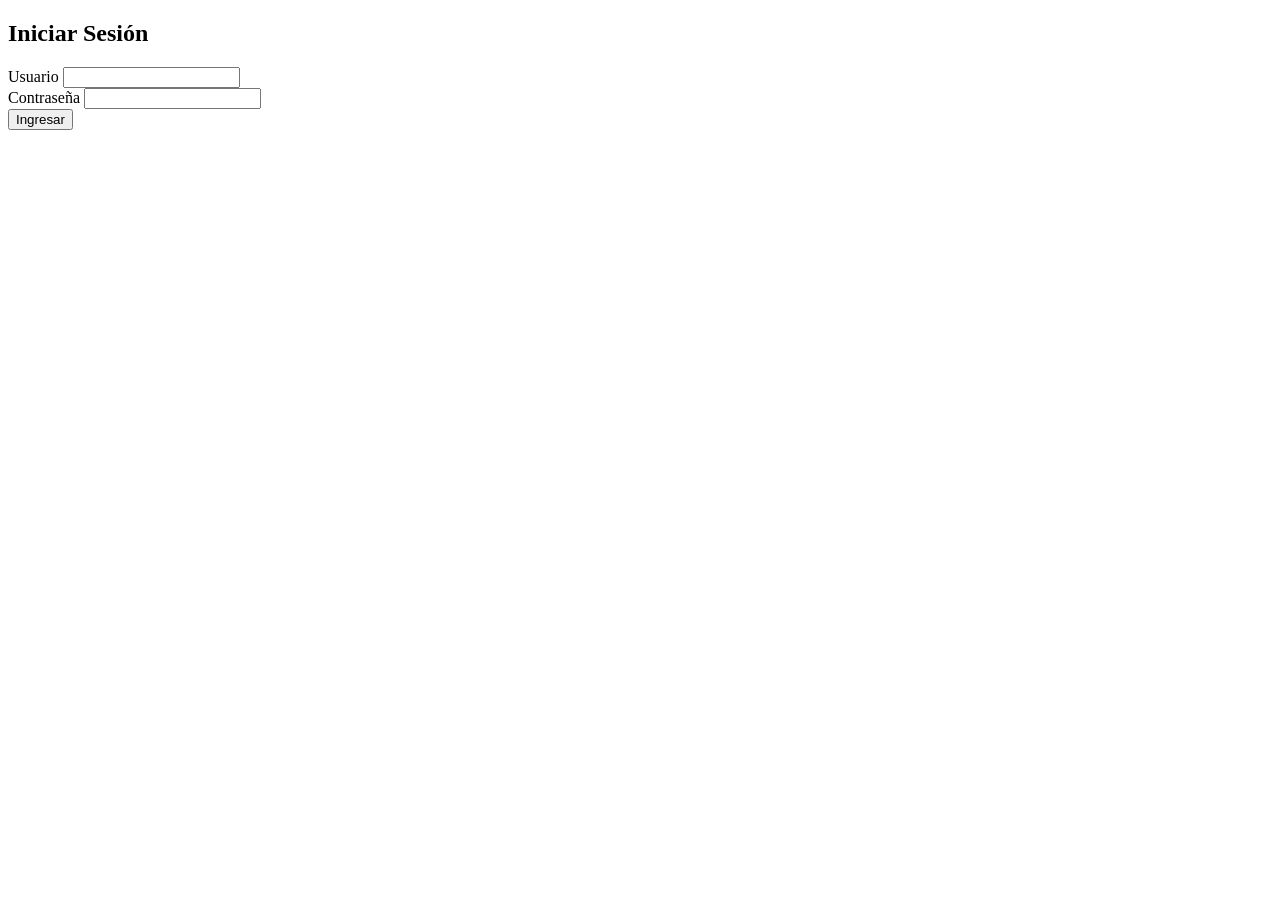
==== login/index.html @ 94308a8a "Agrega CSS compartido y lo conecta al login" ====
<!DOCTYPE html>
<html lang="es">
<head>
    <meta charset="UTF-8">
    <meta name="viewport" content="width=device-width, initial-scale=1.0">
    <title>Login - Sistema Administrativo</title>
    <link rel="stylesheet" href="css/styles.css">
</head>
<body>
    <div class="login-container">
        <div class="login-card">
            <h2>Iniciar Sesión</h2>
            <form id="loginForm">
                <div class="form-group">
                    <label for="username">Usuario</label>
                    <input type="text" id="username" required>
                </div>
                <div class="form-group">
                    <label for="password">Contraseña</label>
                    <input type="password" id="password" required>
                </div>
                <button type="submit" class="btn">Ingresar</button>
                <p id="errorMsg" style="color: red; display: none; margin-top: 10px;">Credenciales incorrectas.</p>
            </form>
        </div>
    </div>
    <script src="js/login.js"></script>
</body>
</html>
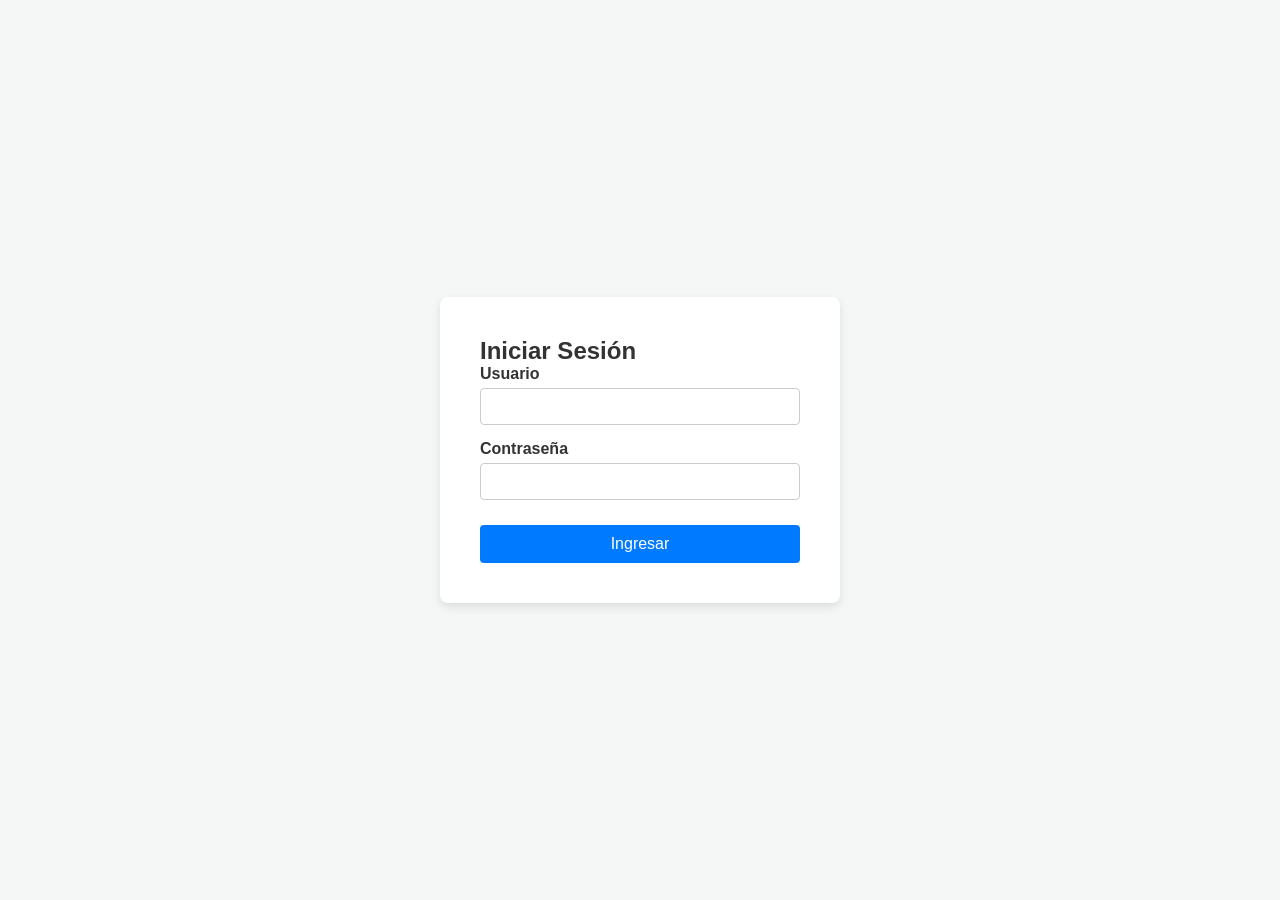
==== commit 7bc1bf18: "Correccion link css" ====
--- a/login/index.html
+++ b/login/index.html
@@ -4,7 +4,7 @@
     <meta charset="UTF-8">
     <meta name="viewport" content="width=device-width, initial-scale=1.0">
     <title>Login - Sistema Administrativo</title>
-    <link rel="stylesheet" href="css/styles.css">
+    <link rel="stylesheet" href="../css/styles.css">
 </head>
 <body>
     <div class="login-container">
@@ -24,6 +24,6 @@
             </form>
         </div>
     </div>
-    <script src="js/login.js"></script>
+    <script src="jslogin.js"></script>
 </body>
 </html>
--- a/css/styles.css
+++ b/css/styles.css
@@ -0,0 +1,28 @@
+* { box-sizing: border-box; font-family: 'Segoe UI', Tahoma, Geneva, Verdana, sans-serif; margin: 0; padding: 0; }
+body { background-color: #f4f7f6; color: #333; }
+.container { max-width: 1200px; margin: 0 auto; padding: 20px; }
+
+/* Login */
+.login-container { display: flex; justify-content: center; align-items: center; height: 100vh; }
+.login-card { background: #fff; padding: 40px; border-radius: 8px; box-shadow: 0 4px 10px rgba(0,0,0,0.1); width: 100%; max-width: 400px; }
+.form-group { margin-bottom: 15px; }
+.form-group label { display: block; margin-bottom: 5px; font-weight: bold; }
+.form-group input { width: 100%; padding: 10px; border: 1px solid #ccc; border-radius: 4px; }
+.btn { width: 100%; padding: 10px; background: #007bff; color: white; border: none; border-radius: 4px; cursor: pointer; font-size: 16px; margin-top: 10px;}
+.btn:hover { background: #0056b3; }
+
+/* Dashboard & CRUD */
+.dashboard-layout { display: flex; min-height: 100vh; }
+.sidebar { width: 250px; background: #343a40; color: white; padding: 20px; }
+.sidebar a { color: white; text-decoration: none; display: block; margin: 15px 0; padding: 10px; border-radius: 4px;}
+.sidebar a:hover { background: #495057; }
+.main-content { flex: 1; padding: 20px; }
+.cards { display: flex; gap: 20px; margin-top: 20px; }
+.card { background: white; padding: 20px; border-radius: 8px; box-shadow: 0 2px 5px rgba(0,0,0,0.1); flex: 1; text-align: center; }
+
+/* Tablas */
+table { width: 100%; border-collapse: collapse; margin-top: 20px; background: white; }
+th, td { padding: 12px; border: 1px solid #ddd; text-align: left; }
+th { background-color: #007bff; color: white; }
+.btn-danger { background: #dc3545; width: auto; padding: 5px 10px;}
+.btn-danger:hover { background: #c82333; }
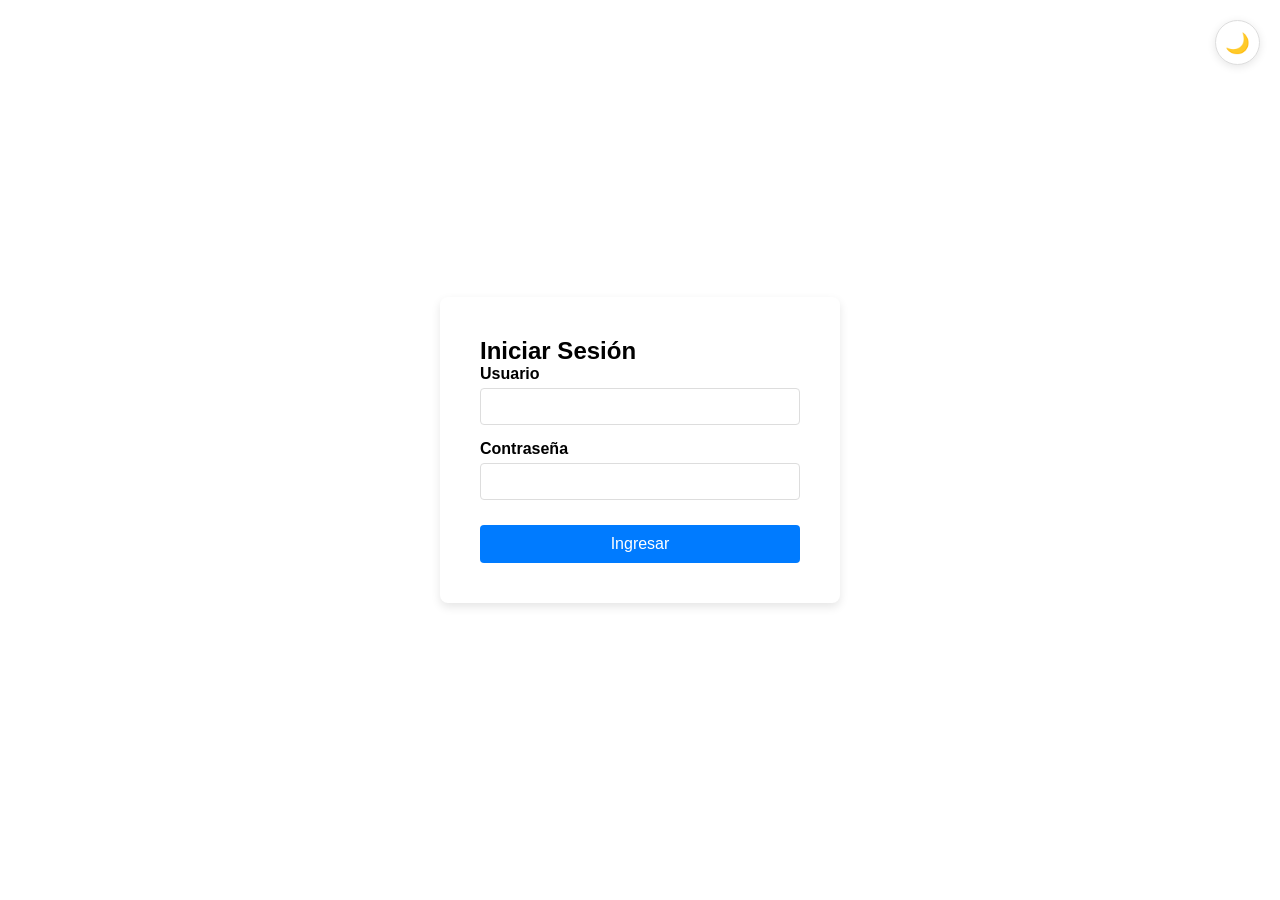
==== commit f4966dd0: "Modo oscuro" ====
--- a/login/index.html
+++ b/login/index.html
@@ -24,6 +24,9 @@
             </form>
         </div>
     </div>
-    <script src="jslogin.js"></script>
+    <button id="darkModeToggle" class="theme-toggle">🌙</button>
+    
+    <script src="../Js/theme-toggle.js"></script>
+
 </body>
 </html>
--- a/css/styles.css
+++ b/css/styles.css
@@ -1,28 +1,320 @@
-* { box-sizing: border-box; font-family: 'Segoe UI', Tahoma, Geneva, Verdana, sans-serif; margin: 0; padding: 0; }
-body { background-color: #f4f7f6; color: #333; }
-.container { max-width: 1200px; margin: 0 auto; padding: 20px; }
-
-/* Login */
-.login-container { display: flex; justify-content: center; align-items: center; height: 100vh; }
-.login-card { background: #fff; padding: 40px; border-radius: 8px; box-shadow: 0 4px 10px rgba(0,0,0,0.1); width: 100%; max-width: 400px; }
-.form-group { margin-bottom: 15px; }
-.form-group label { display: block; margin-bottom: 5px; font-weight: bold; }
-.form-group input { width: 100%; padding: 10px; border: 1px solid #ccc; border-radius: 4px; }
-.btn { width: 100%; padding: 10px; background: #007bff; color: white; border: none; border-radius: 4px; cursor: pointer; font-size: 16px; margin-top: 10px;}
-.btn:hover { background: #0056b3; }
-
-/* Dashboard & CRUD */
-.dashboard-layout { display: flex; min-height: 100vh; }
-.sidebar { width: 250px; background: #343a40; color: white; padding: 20px; }
-.sidebar a { color: white; text-decoration: none; display: block; margin: 15px 0; padding: 10px; border-radius: 4px;}
-.sidebar a:hover { background: #495057; }
-.main-content { flex: 1; padding: 20px; }
-.cards { display: flex; gap: 20px; margin-top: 20px; }
-.card { background: white; padding: 20px; border-radius: 8px; box-shadow: 0 2px 5px rgba(0,0,0,0.1); flex: 1; text-align: center; }
-
-/* Tablas */
-table { width: 100%; border-collapse: collapse; margin-top: 20px; background: white; }
-th, td { padding: 12px; border: 1px solid #ddd; text-align: left; }
-th { background-color: #007bff; color: white; }
-.btn-danger { background: #dc3545; width: auto; padding: 5px 10px;}
-.btn-danger:hover { background: #c82333; }+/* ===== VARIABLES ===== */
+
+:root {
+  --bg-primary: #ffffff;
+  --bg-secondary: #f5f5f5;
+  --text-primary: #000000;
+  --text-secondary: #666666;
+  --border-color: #ddd;
+  --card-bg: #ffffff;
+  --input-bg: #ffffff;
+  --sidebar-bg: #343a40;
+  --sidebar-hover: #495057;
+  --shadow-color: rgba(0, 0, 0, 0.1);
+}
+
+/* ===== MODO OSCURO ===== */
+
+[data-theme="dark"] {
+  --bg-primary: #121212;
+  --bg-secondary: #1e1e1e;
+  --text-primary: #ffffff;
+  --text-secondary: #b0b0b0;
+  --border-color: #444444;
+  --card-bg: #242424;
+  --input-bg: #2d2d2d;
+  --sidebar-bg: #181818;
+  --sidebar-hover: #333333;
+  --shadow-color: rgba(0, 0, 0, 0.4);
+}
+
+
+/* ===== ESTILOS GLOBALES ===== */
+
+* {
+  box-sizing: border-box;
+  font-family: 'Segoe UI', Tahoma, Geneva, Verdana, sans-serif;
+  margin: 0;
+  padding: 0;
+}
+
+html {
+  background-color: var(--bg-primary);
+  transition: background-color 0.3s ease, color 0.3s ease;
+}
+
+body {
+  background-color: var(--bg-primary);
+  color: var(--text-primary);
+  transition:
+    background-color 0.3s ease,
+    color 0.3s ease;
+  min-height: 100vh;
+}
+
+.container {
+  max-width: 1200px;
+  margin: 0 auto;
+  padding: 20px;
+}
+
+
+/* ===== LOGIN ===== */
+
+.login-container {
+  display: flex;
+  justify-content: center;
+  align-items: center;
+  min-height: 100vh;
+  background-color: var(--bg-primary);
+}
+
+.login-card {
+  background: var(--card-bg);
+  padding: 40px;
+  border-radius: 8px;
+  box-shadow: 0 4px 10px var(--shadow-color);
+  width: 100%;
+  max-width: 400px;
+  transition:
+    background-color 0.3s ease,
+    box-shadow 0.3s ease;
+}
+
+.form-group {
+  margin-bottom: 15px;
+}
+
+.form-group label {
+  display: block;
+  margin-bottom: 5px;
+  font-weight: bold;
+  color: var(--text-primary);
+}
+
+.form-group input {
+  width: 100%;
+  padding: 10px;
+  border: 1px solid var(--border-color);
+  border-radius: 4px;
+  background-color: var(--input-bg);
+  color: var(--text-primary);
+  transition:
+    background-color 0.3s ease,
+    color 0.3s ease,
+    border-color 0.3s ease;
+}
+
+.form-group input::placeholder {
+  color: var(--text-secondary);
+}
+
+.btn {
+  width: 100%;
+  padding: 10px;
+  background: #007bff;
+  color: white;
+  border: none;
+  border-radius: 4px;
+  cursor: pointer;
+  font-size: 16px;
+  margin-top: 10px;
+}
+
+.btn:hover {
+  background: #0056b3;
+}
+
+
+/* ===== DASHBOARD ===== */
+
+.dashboard-layout {
+  display: flex;
+  min-height: 100vh;
+  background-color: var(--bg-primary);
+}
+
+.sidebar {
+  width: 250px;
+  background: var(--sidebar-bg);
+  color: white;
+  padding: 20px;
+  transition: background-color 0.3s ease;
+}
+
+.sidebar a {
+  color: white;
+  text-decoration: none;
+  display: block;
+  margin: 15px 0;
+  padding: 10px;
+  border-radius: 4px;
+  transition: background-color 0.2s ease;
+}
+
+.sidebar a:hover {
+  background: var(--sidebar-hover);
+}
+
+.main-content {
+  flex: 1;
+  padding: 20px;
+  background-color: var(--bg-primary);
+  color: var(--text-primary);
+  transition:
+    background-color 0.3s ease,
+    color 0.3s ease;
+}
+
+
+/* ===== TARJETAS ===== */
+
+.cards {
+  display: flex;
+  gap: 20px;
+  margin-top: 20px;
+}
+
+.card {
+  background: var(--card-bg);
+  padding: 20px;
+  border-radius: 8px;
+  box-shadow: 0 2px 5px var(--shadow-color);
+  flex: 1;
+  text-align: center;
+  color: var(--text-primary);
+  transition:
+    background-color 0.3s ease,
+    color 0.3s ease,
+    box-shadow 0.3s ease;
+}
+
+
+/* ===== TABLAS ===== */
+
+table {
+  width: 100%;
+  border-collapse: collapse;
+  margin-top: 20px;
+  background: var(--card-bg);
+  color: var(--text-primary);
+}
+
+th,
+td {
+  padding: 12px;
+  border: 1px solid var(--border-color);
+  text-align: left;
+  color: var(--text-primary);
+}
+
+th {
+  background-color: #007bff;
+  color: white;
+}
+
+[data-theme="dark"] th {
+  background-color: #0056b3;
+}
+
+tr {
+  background-color: var(--card-bg);
+}
+
+tr:hover {
+  background-color: var(--bg-secondary);
+}
+
+
+/* ===== BOTÓN ELIMINAR ===== */
+
+.btn-danger {
+  background: #dc3545;
+  color: white;
+  width: auto;
+  padding: 5px 10px;
+  border: none;
+  border-radius: 4px;
+  cursor: pointer;
+}
+
+.btn-danger:hover {
+  background: #c82333;
+}
+
+
+/* ===== THEME TOGGLE ===== */
+
+.theme-toggle {
+  position: fixed;
+  top: 20px;
+  right: 20px;
+
+  width: 45px;
+  height: 45px;
+
+  display: flex;
+  align-items: center;
+  justify-content: center;
+
+  background: var(--card-bg);
+  color: var(--text-primary);
+
+  border: 1px solid var(--border-color);
+  border-radius: 50%;
+
+  font-size: 20px;
+  cursor: pointer;
+
+  box-shadow: 0 2px 8px var(--shadow-color);
+
+  z-index: 1000;
+
+  transition:
+    background-color 0.3s ease,
+    color 0.3s ease,
+    border-color 0.3s ease,
+    transform 0.2s ease;
+}
+
+.theme-toggle:hover {
+  transform: scale(1.08);
+}
+
+
+/* ===== TEXTOS ===== */
+
+h1,
+h2,
+h3,
+h4,
+h5,
+h6 {
+  color: var(--text-primary);
+}
+
+p {
+  color: var(--text-primary);
+}
+
+.text-secondary {
+  color: var(--text-secondary);
+}
+
+
+/* ===== TRANSICIONES GENERALES ===== */
+
+body,
+.sidebar,
+.main-content,
+.card,
+.login-card,
+table,
+input,
+.theme-toggle {
+  transition:
+    background-color 0.3s ease,
+    color 0.3s ease,
+    border-color 0.3s ease,
+    box-shadow 0.3s ease;
+}
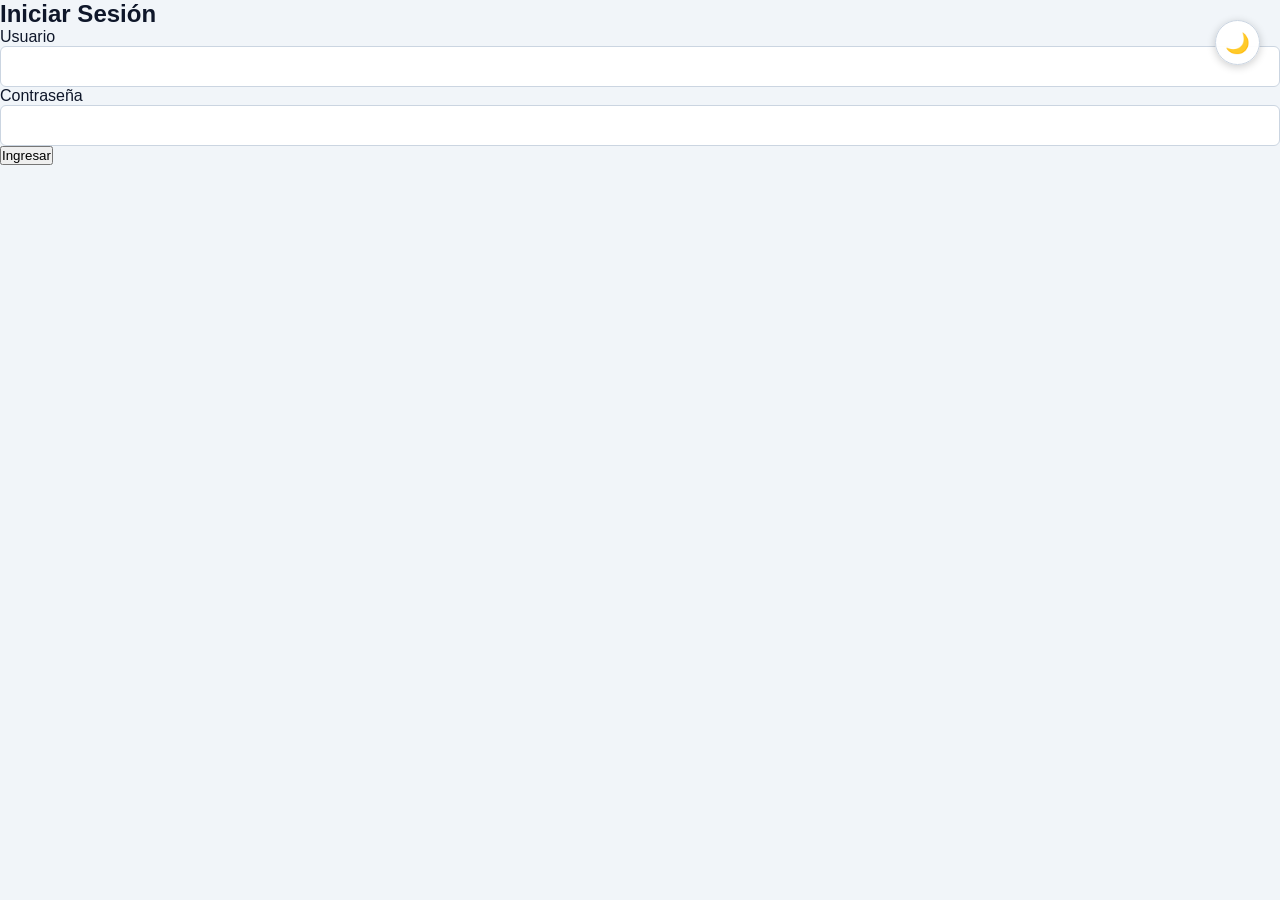
==== commit 793b5a9d: "Ya no entiendo nada" ====
--- a/login/index.html
+++ b/login/index.html
@@ -26,6 +26,8 @@
     </div>
     <button id="darkModeToggle" class="theme-toggle">🌙</button>
     
+    <script src="jslogin.js"></script>
+    <script src="../Js/logout.js"></script>
     <script src="../Js/theme-toggle.js"></script>
 
 </body>
--- a/css/styles.css
+++ b/css/styles.css
@@ -1,320 +1,284 @@
-/* ===== VARIABLES ===== */
+/* =========================================================
+   VARIABLES DEL TEMA (MODO CLARO)
+   ========================================================= */
 
 :root {
-  --bg-primary: #ffffff;
-  --bg-secondary: #f5f5f5;
-  --text-primary: #000000;
-  --text-secondary: #666666;
-  --border-color: #ddd;
-  --card-bg: #ffffff;
-  --input-bg: #ffffff;
-  --sidebar-bg: #343a40;
-  --sidebar-hover: #495057;
-  --shadow-color: rgba(0, 0, 0, 0.1);
-}
-
-/* ===== MODO OSCURO ===== */
+    --bg-primary: #f1f5f9;
+    --bg-secondary: #ffffff;
+    --text-primary: #0f172a;
+    --text-secondary: #64748b;
+    --border-color: #cbd5e1;
+    --card-bg: rgba(255, 255, 255, 0.95);
+    --input-bg: #ffffff;
+    --sidebar-bg: #0f172a;
+    --sidebar-hover: rgba(0, 242, 254, 0.12);
+    --main-bg: #f1f5f9;
+    --shadow-color: rgba(0, 0, 0, 0.20);
+    --table-bg: rgba(255, 255, 255, 0.95);
+    --table-text: #0f172a;
+    --table-border: #cbd5e1;
+    --accent: #00f2fe;
+    --accent-blue: #007bff;
+    --danger: #ff0844;
+    --transition: 0.3s ease;
+}
+
+/* =========================================================
+   MODO OSCURO (VARIABLES UNIFICADAS)
+   ========================================================= */
 
 [data-theme="dark"] {
-  --bg-primary: #121212;
-  --bg-secondary: #1e1e1e;
-  --text-primary: #ffffff;
-  --text-secondary: #b0b0b0;
-  --border-color: #444444;
-  --card-bg: #242424;
-  --input-bg: #2d2d2d;
-  --sidebar-bg: #181818;
-  --sidebar-hover: #333333;
-  --shadow-color: rgba(0, 0, 0, 0.4);
-}
-
-
-/* ===== ESTILOS GLOBALES ===== */
+    --bg-primary: #0b131e;
+    --bg-secondary: #151f2d;
+    --text-primary: #f1f5f9;
+    --text-secondary: #b0b8c4;
+    --border-color: #334155;
+    --card-bg: rgba(30, 41, 59, 0.95);
+    --input-bg: #1e293b;
+    --sidebar-bg: #0f172a;
+    --sidebar-hover: rgba(0, 242, 254, 0.12);
+    --main-bg: #0b131e;
+    --shadow-color: rgba(0, 0, 0, 0.45);
+    --table-bg: rgba(15, 23, 42, 0.85);
+    --table-text: #e2e8f0;
+    --table-border: rgba(0, 242, 254, 0.25);
+}
+
+/* =========================================================
+   RESET / ESTILOS GLOBALES
+   ========================================================= */
 
 * {
-  box-sizing: border-box;
-  font-family: 'Segoe UI', Tahoma, Geneva, Verdana, sans-serif;
-  margin: 0;
-  padding: 0;
-}
-
-html {
-  background-color: var(--bg-primary);
-  transition: background-color 0.3s ease, color 0.3s ease;
-}
-
-body {
-  background-color: var(--bg-primary);
-  color: var(--text-primary);
-  transition:
-    background-color 0.3s ease,
-    color 0.3s ease;
-  min-height: 100vh;
+    box-sizing: border-box;
+    font-family: 'Segoe UI', Tahoma, Geneva, Verdana, sans-serif;
+    margin: 0;
+    padding: 0;
+}
+
+html, body {
+    background-color: var(--bg-primary);
+    color: var(--text-primary);
+    min-height: 100vh;
+    transition: background-color var(--transition), color var(--transition);
 }
 
 .container {
-  max-width: 1200px;
-  margin: 0 auto;
-  padding: 20px;
-}
-
-
-/* ===== LOGIN ===== */
-
-.login-container {
-  display: flex;
-  justify-content: center;
-  align-items: center;
-  min-height: 100vh;
-  background-color: var(--bg-primary);
-}
-
-.login-card {
-  background: var(--card-bg);
-  padding: 40px;
-  border-radius: 8px;
-  box-shadow: 0 4px 10px var(--shadow-color);
-  width: 100%;
-  max-width: 400px;
-  transition:
-    background-color 0.3s ease,
-    box-shadow 0.3s ease;
-}
-
-.form-group {
-  margin-bottom: 15px;
-}
-
-.form-group label {
-  display: block;
-  margin-bottom: 5px;
-  font-weight: bold;
-  color: var(--text-primary);
-}
-
-.form-group input {
-  width: 100%;
-  padding: 10px;
-  border: 1px solid var(--border-color);
-  border-radius: 4px;
-  background-color: var(--input-bg);
-  color: var(--text-primary);
-  transition:
-    background-color 0.3s ease,
-    color 0.3s ease,
-    border-color 0.3s ease;
-}
-
-.form-group input::placeholder {
-  color: var(--text-secondary);
-}
-
-.btn {
-  width: 100%;
-  padding: 10px;
-  background: #007bff;
-  color: white;
-  border: none;
-  border-radius: 4px;
-  cursor: pointer;
-  font-size: 16px;
-  margin-top: 10px;
-}
-
-.btn:hover {
-  background: #0056b3;
-}
-
-
-/* ===== DASHBOARD ===== */
+    max-width: 1200px;
+    margin: 0 auto;
+    padding: 20px;
+}
+
+/* =========================================================
+   DASHBOARD LAYOUT & SIDEBAR
+   ========================================================= */
 
 .dashboard-layout {
-  display: flex;
-  min-height: 100vh;
-  background-color: var(--bg-primary);
+    display: flex;
+    min-height: 100vh;
+    background-color: var(--main-bg);
+    transition: background-color var(--transition), color var(--transition);
 }
 
 .sidebar {
-  width: 250px;
-  background: var(--sidebar-bg);
-  color: white;
-  padding: 20px;
-  transition: background-color 0.3s ease;
+    width: 250px;
+    background: var(--sidebar-bg);
+    backdrop-filter: blur(10px);
+    color: #ffffff;
+    padding: 24px 16px;
+    border-right: 1px solid rgba(255, 255, 255, 0.08);
+    display: flex;
+    flex-direction: column;
+    gap: 10px;
+    transition: background-color var(--transition), border-color var(--transition);
+}
+
+.sidebar h2 {
+    color: #ffffff;
+    margin-bottom: 10px;
 }
 
 .sidebar a {
-  color: white;
-  text-decoration: none;
-  display: block;
-  margin: 15px 0;
-  padding: 10px;
-  border-radius: 4px;
-  transition: background-color 0.2s ease;
-}
-
-.sidebar a:hover {
-  background: var(--sidebar-hover);
-}
+    color: #94a3b8;
+    text-decoration: none;
+    display: flex;
+    align-items: center;
+    gap: 10px;
+    padding: 12px 14px;
+    border-radius: 8px;
+    font-weight: 500;
+    transition: background-color 0.2s ease, color 0.2s ease, border-color 0.2s ease;
+}
+
+.sidebar a:hover,
+.sidebar a.active {
+    background: var(--sidebar-hover);
+    color: var(--accent);
+    border-left: 3px solid var(--accent);
+}
+
+/* =========================================================
+   BOTÓN CERRAR SESIÓN
+   ========================================================= */
+
+.btn-logout {
+    width: 100%;
+    margin-top: auto;
+    padding: 12px;
+    background: #dc3545;
+    color: white;
+    border: none;
+    border-radius: 8px;
+    font-size: 15px;
+    font-weight: 600;
+    cursor: pointer;
+    text-align: center;
+    text-decoration: none;
+    display: inline-block;
+    transition: 0.2s ease;
+}
+
+.btn-logout:hover {
+    background: #bb2d3b;
+    transform: translateY(-1px);
+}
+
+/* =========================================================
+   CONTENIDO PRINCIPAL Y TARJETAS
+   ========================================================= */
 
 .main-content {
-  flex: 1;
-  padding: 20px;
-  background-color: var(--bg-primary);
-  color: var(--text-primary);
-  transition:
-    background-color 0.3s ease,
-    color 0.3s ease;
-}
-
-
-/* ===== TARJETAS ===== */
-
-.cards {
-  display: flex;
-  gap: 20px;
-  margin-top: 20px;
+    flex: 1;
+    padding: 30px;
+    background-color: var(--main-bg);
+    color: var(--text-primary);
+    transition: background-color var(--transition), color var(--transition);
+}
+
+.card, .crud-form-card, table {
+    background: var(--card-bg);
+    color: var(--text-primary);
+    box-shadow: 0 10px 25px -5px var(--shadow-color);
+    border-radius: 12px;
+    border: 1px solid var(--border-color);
+    transition: background-color var(--transition), color var(--transition);
 }
 
 .card {
-  background: var(--card-bg);
-  padding: 20px;
-  border-radius: 8px;
-  box-shadow: 0 2px 5px var(--shadow-color);
-  flex: 1;
-  text-align: center;
-  color: var(--text-primary);
-  transition:
-    background-color 0.3s ease,
-    color 0.3s ease,
-    box-shadow 0.3s ease;
-}
-
-
-/* ===== TABLAS ===== */
+    padding: 24px;
+}
+
+input, select, textarea {
+    background-color: var(--input-bg);
+    color: var(--text-primary);
+    border: 1px solid var(--border-color);
+    padding: 12px 14px;
+    border-radius: 6px;
+    outline: none;
+    width: 100%;
+}
+
+input:focus {
+    border-color: var(--accent-blue);
+}
+
+/* =========================================================
+   TABLAS
+   ========================================================= */
 
 table {
-  width: 100%;
-  border-collapse: collapse;
-  margin-top: 20px;
-  background: var(--card-bg);
-  color: var(--text-primary);
-}
-
-th,
-td {
-  padding: 12px;
-  border: 1px solid var(--border-color);
-  text-align: left;
-  color: var(--text-primary);
+    width: 100%;
+    border-collapse: collapse;
+    margin-top: 25px;
+    overflow: hidden;
+}
+
+th, td {
+    padding: 16px 20px;
+    text-align: left;
+    color: var(--text-primary);
+    border-bottom: 1px solid var(--border-color);
 }
 
 th {
-  background-color: #007bff;
-  color: white;
-}
-
-[data-theme="dark"] th {
-  background-color: #0056b3;
-}
-
-tr {
-  background-color: var(--card-bg);
-}
-
-tr:hover {
-  background-color: var(--bg-secondary);
-}
-
-
-/* ===== BOTÓN ELIMINAR ===== */
-
-.btn-danger {
-  background: #dc3545;
-  color: white;
-  width: auto;
-  padding: 5px 10px;
-  border: none;
-  border-radius: 4px;
-  cursor: pointer;
-}
-
-.btn-danger:hover {
-  background: #c82333;
-}
-
-
-/* ===== THEME TOGGLE ===== */
+    background: rgba(0, 242, 254, 0.1);
+    color: var(--accent);
+    text-transform: uppercase;
+    font-size: 0.9rem;
+}
+
+/* =========================================================
+   BOTÓN MODO OSCURO / CLARO FLOTANTE
+   ========================================================= */
 
 .theme-toggle {
-  position: fixed;
-  top: 20px;
-  right: 20px;
-
-  width: 45px;
-  height: 45px;
-
-  display: flex;
-  align-items: center;
-  justify-content: center;
-
-  background: var(--card-bg);
-  color: var(--text-primary);
-
-  border: 1px solid var(--border-color);
-  border-radius: 50%;
-
-  font-size: 20px;
-  cursor: pointer;
-
-  box-shadow: 0 2px 8px var(--shadow-color);
-
-  z-index: 1000;
-
-  transition:
-    background-color 0.3s ease,
-    color 0.3s ease,
-    border-color 0.3s ease,
-    transform 0.2s ease;
+    position: fixed;
+    top: 20px;
+    right: 20px;
+    width: 45px;
+    height: 45px;
+    display: flex;
+    align-items: center;
+    justify-content: center;
+    background: var(--card-bg);
+    color: var(--text-primary);
+    border: 1px solid var(--border-color);
+    border-radius: 50%;
+    font-size: 20px;
+    cursor: pointer;
+    box-shadow: 0 2px 8px var(--shadow-color);
+    z-index: 1000;
+    transition: transform 0.2s ease;
 }
 
 .theme-toggle:hover {
-  transform: scale(1.08);
-}
-
-
-/* ===== TEXTOS ===== */
-
-h1,
-h2,
-h3,
-h4,
-h5,
-h6 {
-  color: var(--text-primary);
-}
-
-p {
-  color: var(--text-primary);
-}
-
-.text-secondary {
-  color: var(--text-secondary);
-}
-
-
-/* ===== TRANSICIONES GENERALES ===== */
-
-body,
-.sidebar,
-.main-content,
-.card,
-.login-card,
-table,
-input,
-.theme-toggle {
-  transition:
-    background-color 0.3s ease,
-    color 0.3s ease,
-    border-color 0.3s ease,
-    box-shadow 0.3s ease;
-}+    transform: scale(1.08);
+}
+
+/* =========================================================
+   FORZAR APLICACIÓN DE MODO OSCURO
+   ========================================================= */
+
+[data-theme="dark"] body,
+[data-theme="dark"] .dashboard-layout,
+[data-theme="dark"] .main-content {
+    background-color: var(--bg-primary) !important;
+    color: var(--text-primary) !important;
+}
+
+[data-theme="dark"] .card,
+[data-theme="dark"] .crud-form-card {
+    background: var(--card-bg) !important;
+    color: var(--text-primary) !important;
+    border-color: var(--border-color) !important;
+}
+
+[data-theme="dark"] input,
+[data-theme="dark"] select,
+[data-theme="dark"] textarea {
+    background-color: var(--input-bg) !important;
+    color: var(--text-primary) !important;
+    border-color: var(--border-color) !important;
+}
+
+[data-theme="dark"] table {
+    background: var(--table-bg) !important;
+    border-color: var(--table-border) !important;
+}
+
+[data-theme="dark"] th,
+[data-theme="dark"] td {
+    color: var(--table-text) !important;
+    border-color: var(--border-color) !important;
+}
+
+[data-theme="dark"] h1, 
+[data-theme="dark"] h2, 
+[data-theme="dark"] h3, 
+[data-theme="dark"] h4, 
+[data-theme="dark"] h5, 
+[data-theme="dark"] h6, 
+[data-theme="dark"] p,
+[data-theme="dark"] label {
+    color: var(--text-primary) !important;
+}
+
